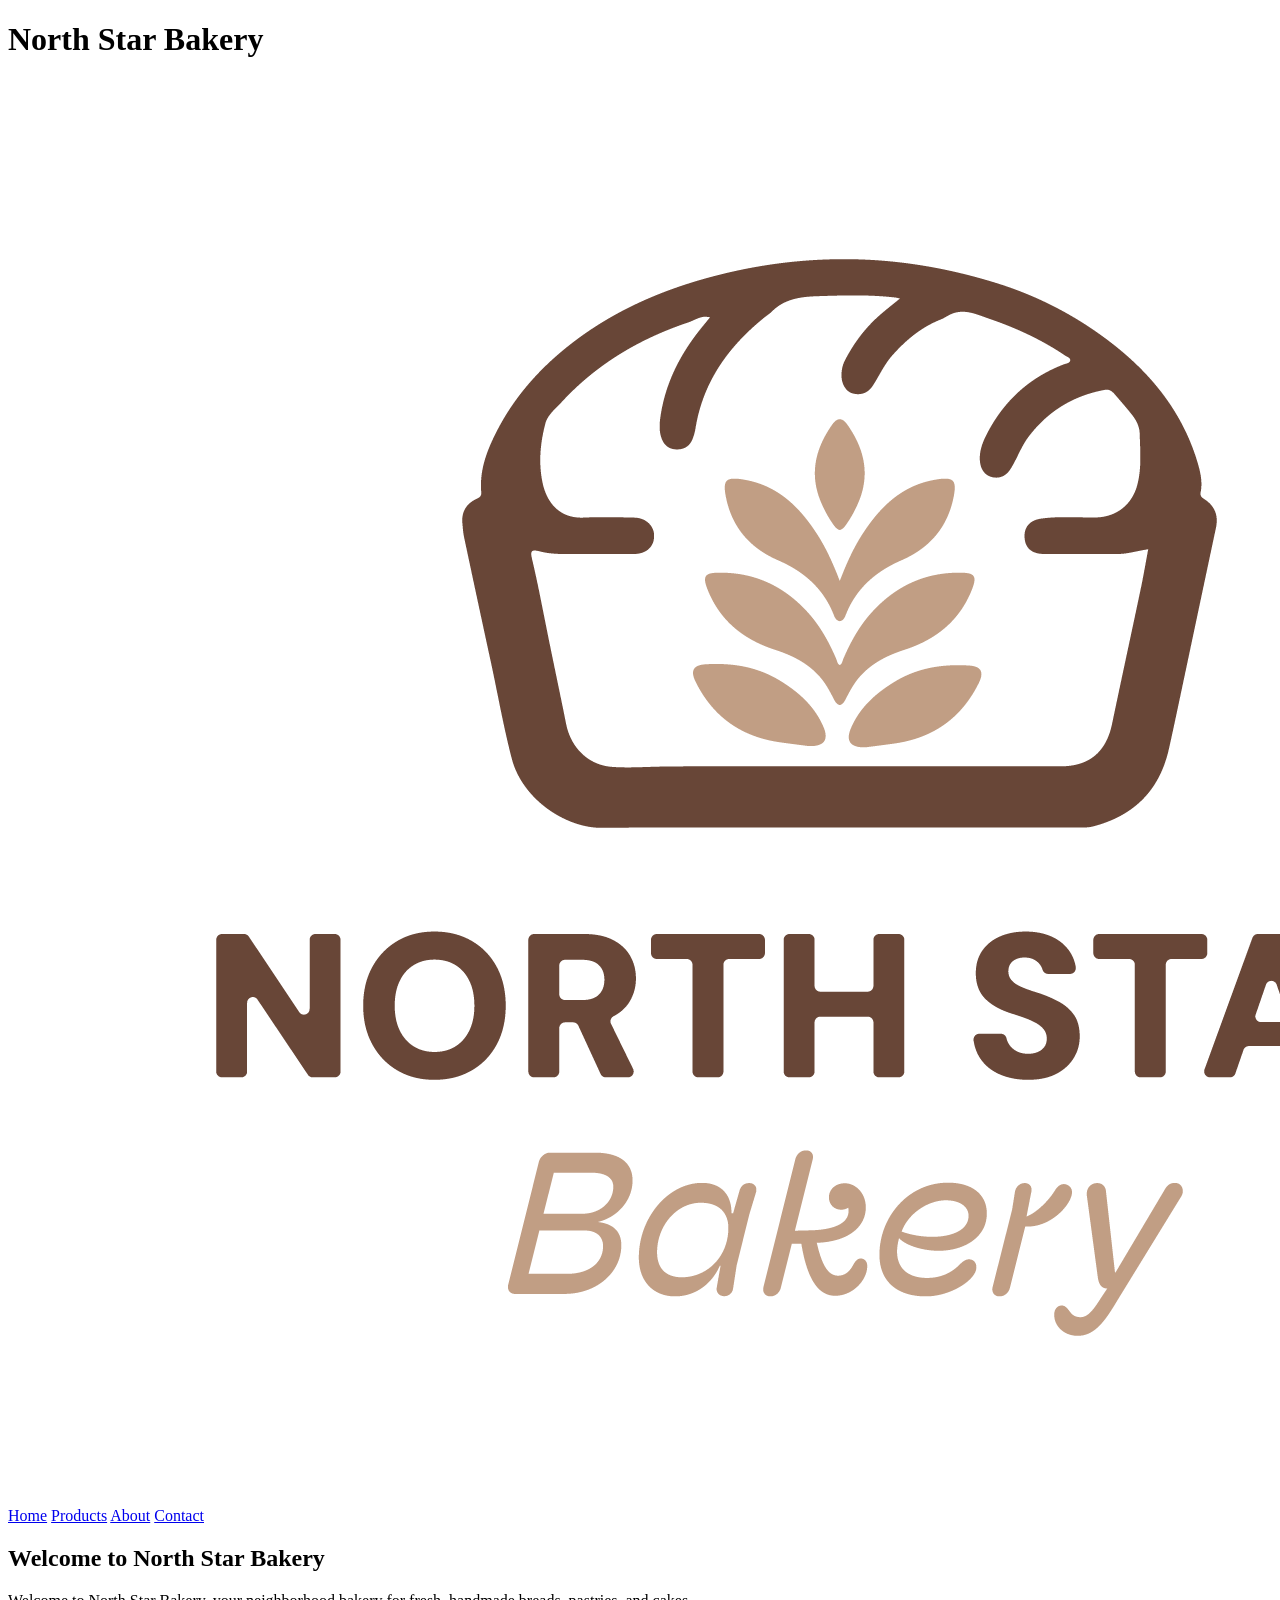
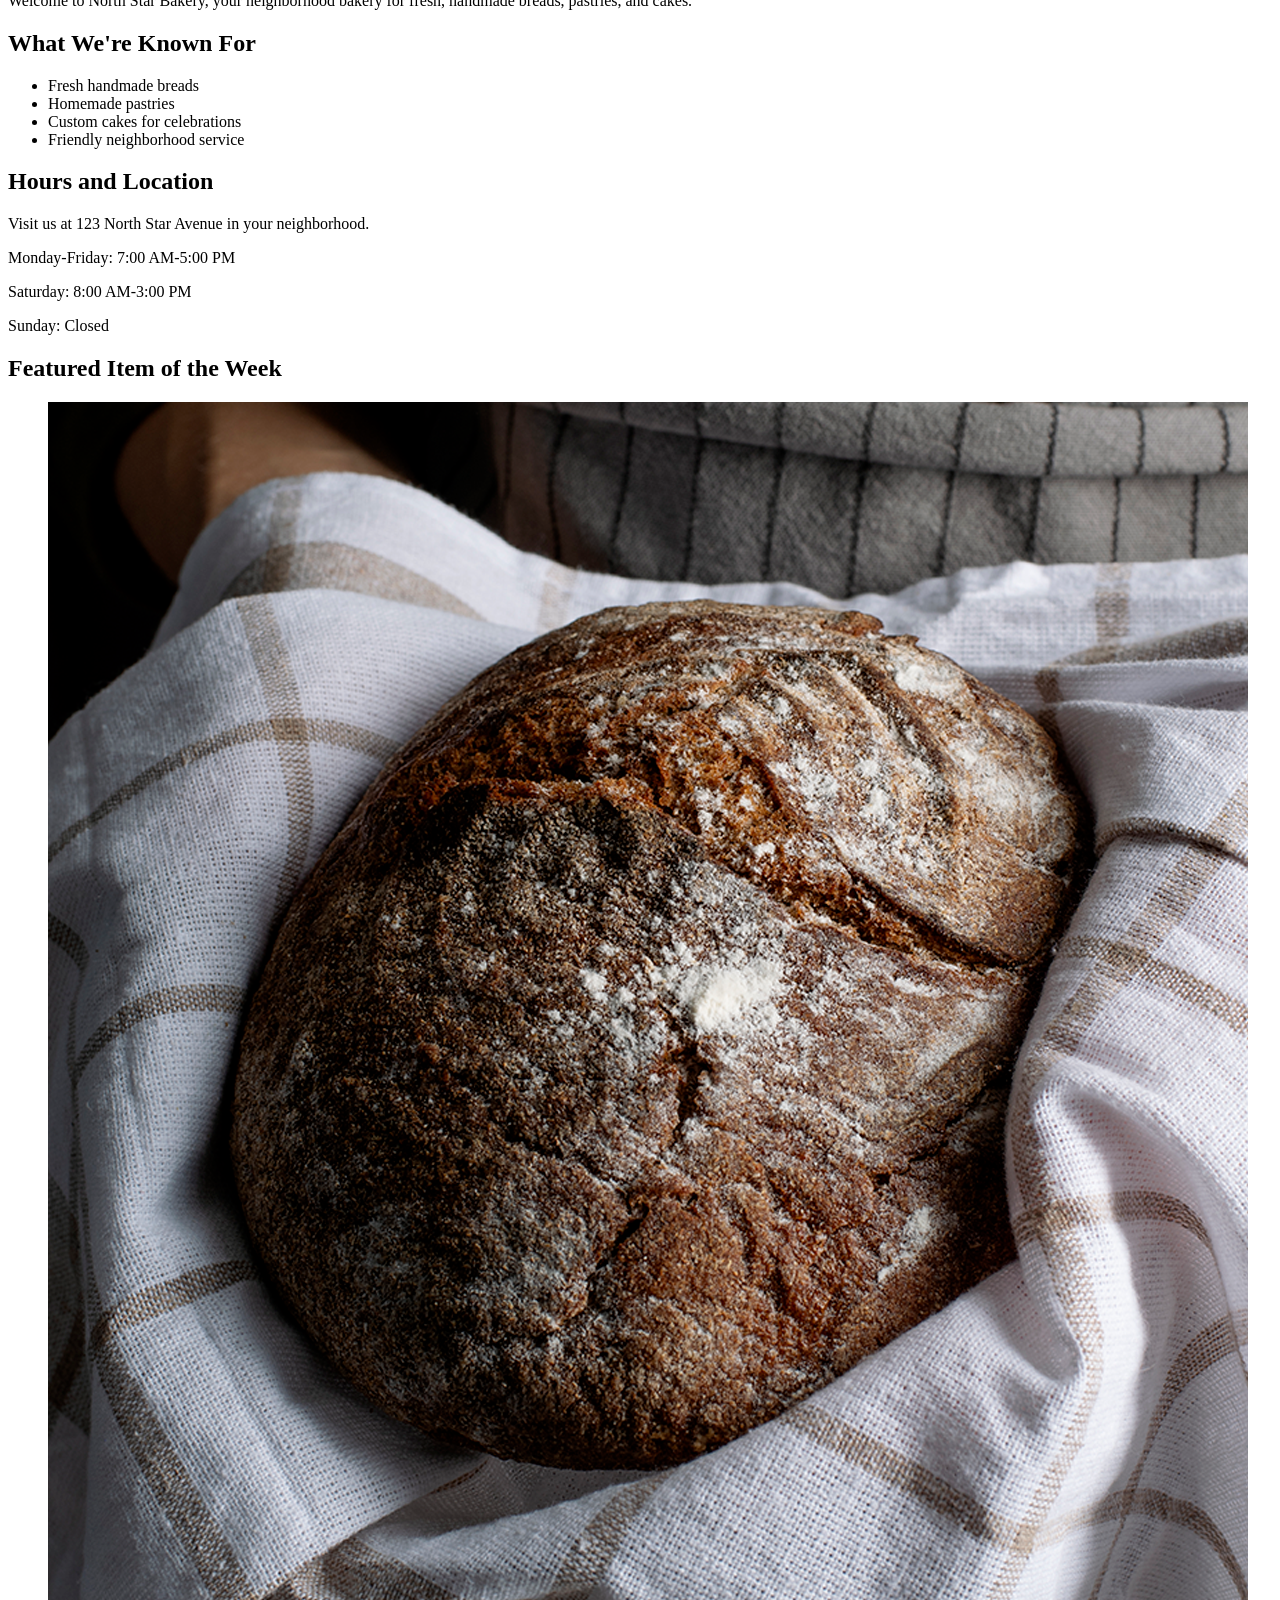
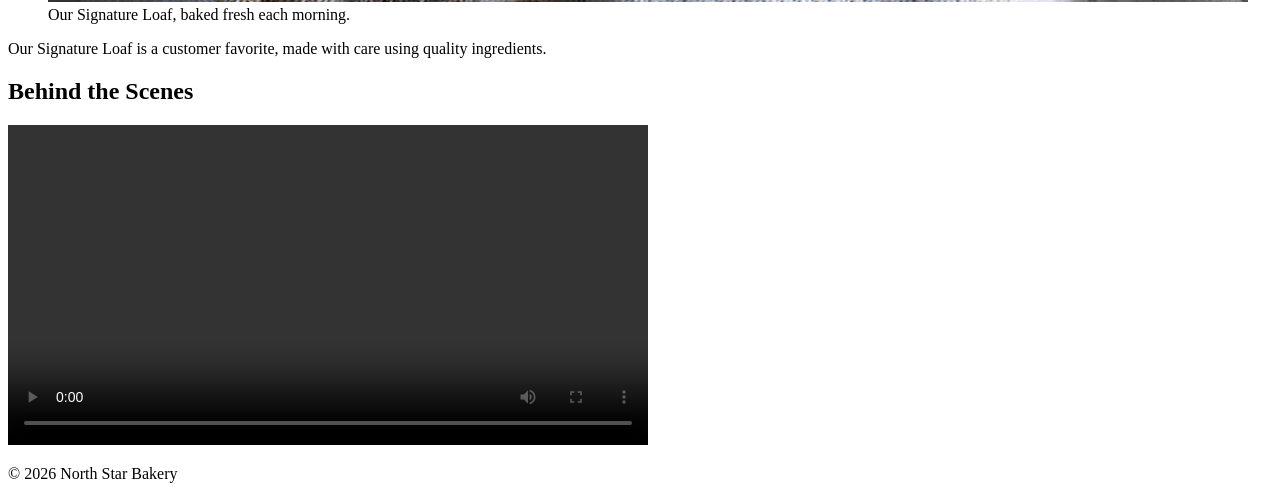
==== index.html @ 17632d76 "Add files via upload" ====
<!DOCTYPE html>

<html lang="en">

<head>

    <meta charset="UTF-8">

    <meta name="viewport" content="width=device-width, initial-scale=1.0">

    <title>North Star Bakery</title>

</head>

<body>
<header>

    <h1>North Star Bakery</h1>
<img src="bakery-logo_c.png" alt="North Star Bakery logo">
    <nav>

        <a href="index.html">Home</a>

        <a href="products.html">Products</a>

        <a href="about.html">About</a>

        <a href="contact.html">Contact</a>

    </nav>

</header>
<main>

    <section>

        <h2>Welcome to North Star Bakery</h2>

        <p>Welcome to North Star Bakery, your neighborhood bakery for fresh, handmade breads, pastries, and cakes.</p>

    </section>
<section>

    <h2>What We're Known For</h2>

    <ul>

        <li>Fresh handmade breads</li>

        <li>Homemade pastries</li>

        <li>Custom cakes for celebrations</li>

        <li>Friendly neighborhood service</li>

    </ul>

</section>
<section>

    <h2>Hours and Location</h2>

    <p>Visit us at 123 North Star Avenue in your neighborhood.</p>

    <p>Monday-Friday: 7:00 AM-5:00 PM</p>

    <p>Saturday: 8:00 AM-3:00 PM</p>

    <p>Sunday: Closed</p>

</section>
<section>

    <h2>Featured Item of the Week</h2>

    <figure>

        <img src="bakery-signature-loaf_c.png" alt="Freshly baked North Star signature loaf">

        <figcaption>Our Signature Loaf, baked fresh each morning.</figcaption>

    </figure>

    <p>Our Signature Loaf is a customer favorite, made with care using quality ingredients.</p>

<h2>Behind the Scenes</h2>

<video controls width="640">

    <source src="bakery-behind-scenes_c.mp4" type="video/mp4">

    Your browser does not support the video element.

</video>

</section>
</main>

<footer>
    <p>&copy; 2026 North Star Bakery</p>
</footer>

</body>
</html>
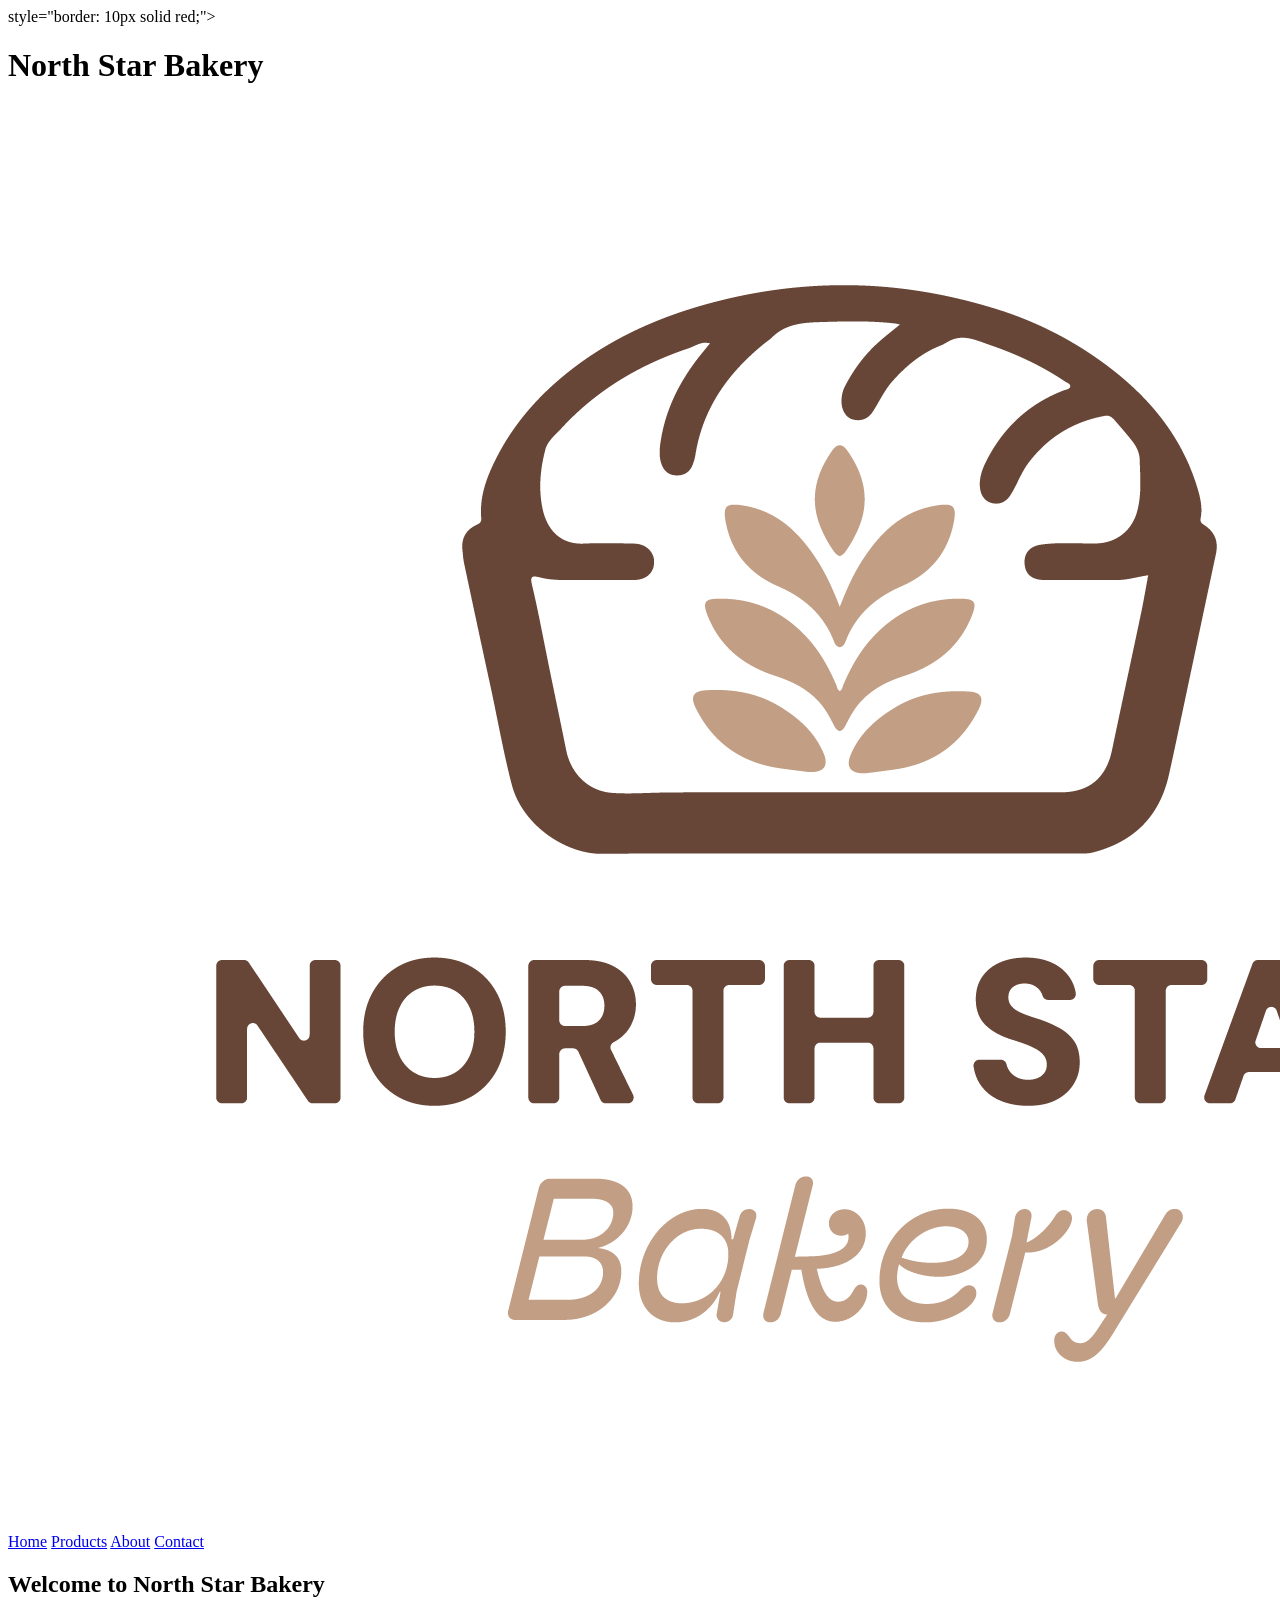
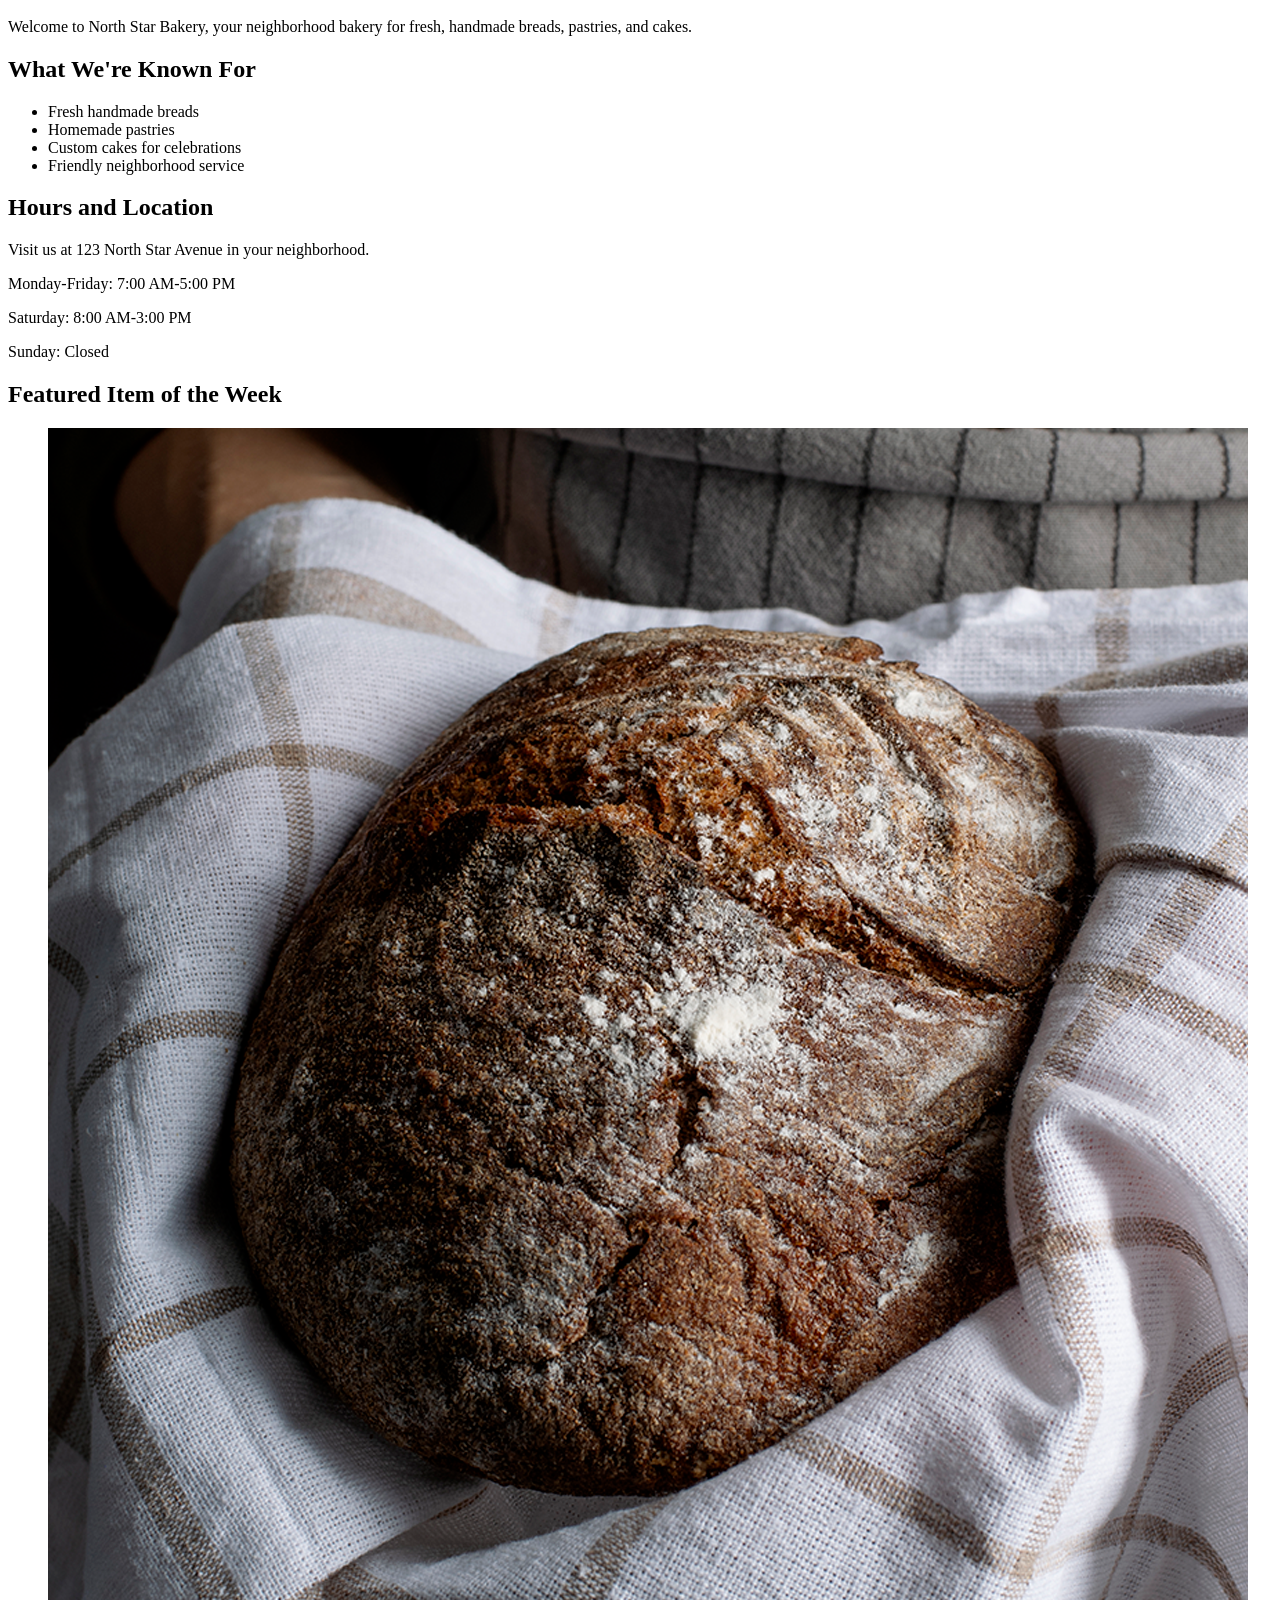
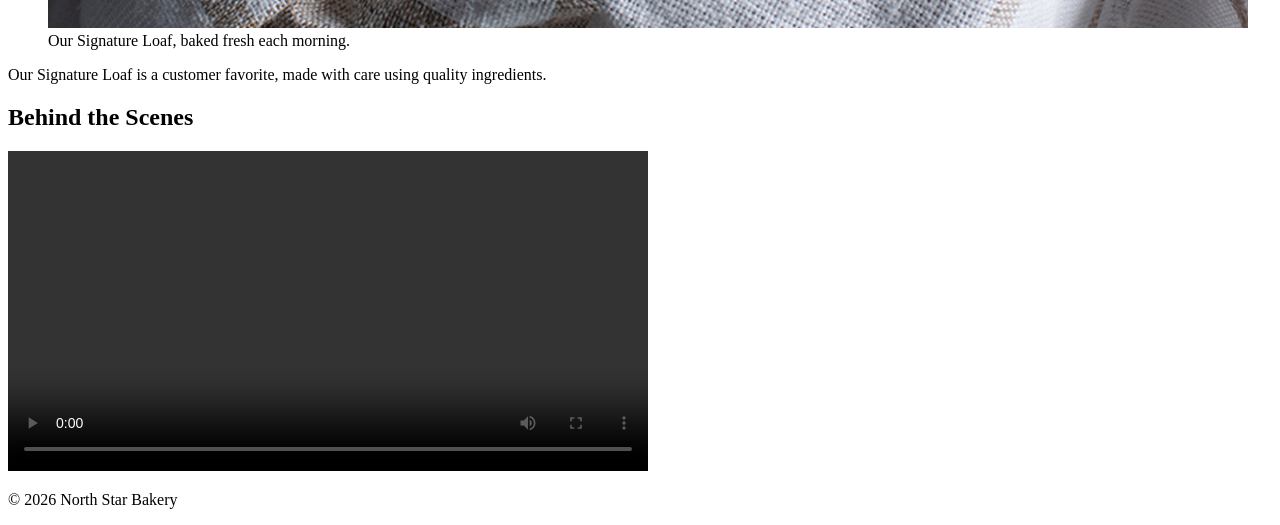
==== commit 776b8405: "Fix HTML structure and add border style" ====
--- a/index.html
+++ b/index.html
@@ -9,10 +9,11 @@
     <meta name="viewport" content="width=device-width, initial-scale=1.0">
 
     <title>North Star Bakery</title>
+    <link rel="sytlesheet" href="./style.css">
 
 </head>
 
-<body>
+<body> style="border: 10px solid red;">
 <header>
 
     <h1>North Star Bakery</h1>
@@ -101,4 +102,4 @@
 </footer>
 
 </body>
-</html>+</html>
--- a/style.css
+++ b/style.css
@@ -0,0 +1,217 @@
+/* North Star Bakery - Touchstone 3 */
+
+/* ===== Base / Mobile-First Styles ===== */
+
+* {
+    box-sizing: border-box;
+}
+
+body {
+    margin: 0;
+    font-family: Arial, sans-serif;
+    background-color: #fff8ed;
+    border: 10px solid red:
+    color: #4a3428;
+    line-height: 1.6;
+}
+
+header {
+    background-color: #6b4226;
+    color: white;
+    text-align: center;
+    padding: 1.5rem;
+}
+
+header h1 {
+    margin: 0 0 1rem;
+    font-size: 2rem;
+}
+
+header img {
+    width: 80px !important;
+    max-width: 80px !important;
+    height: auto !important;
+    display: block;
+    margin: 0 auto;
+}
+
+nav {
+    display: flex;
+    flex-direction: column;
+    gap: 0.5rem;
+    margin-top: 1rem;
+}
+
+nav a {
+    color: white;
+    text-decoration: none;
+    background-color: #c9943d;
+    padding: 0.7rem;
+    border-radius: 6px;
+}
+
+nav a:hover,
+nav a:focus {
+    background-color: #a96f25;
+    text-decoration: underline;
+}
+
+main {
+    max-width: 1100px;
+    margin: 0 auto;
+    padding: 1rem;
+}
+
+section {
+    background-color: white;
+    margin-bottom: 1.5rem;
+    padding: 1.5rem;
+    border-radius: 8px;
+}
+
+h2 {
+    color: #6b4226;
+    margin-top: 0;
+}
+
+h3 {
+    color: #a96f25;
+}
+
+img,
+video {
+    max-width: 100%;
+    height: auto;
+}
+
+figure {
+    margin: 1rem 0;
+}
+
+figcaption {
+    font-weight: bold;
+    color: #6b4226;
+}
+
+ul {
+    padding-left: 1.5rem;
+}
+
+li {
+    margin-bottom: 0.5rem;
+}
+
+/* Product page cards */
+
+.product-card {
+    margin-bottom: 1.5rem;
+}
+
+.product-card img {
+    border-radius: 6px;
+}
+
+/* Contact form */
+
+fieldset {
+    border: 2px solid #c9943d;
+    border-radius: 8px;
+    padding: 1rem;
+}
+
+legend {
+    font-weight: bold;
+    color: #6b4226;
+    padding: 0 0.5rem;
+}
+
+label {
+    display: block;
+    margin-top: 0.75rem;
+    font-weight: bold;
+}
+
+input,
+textarea {
+    width: 100%;
+    padding: 0.7rem;
+    margin-top: 0.25rem;
+    border: 1px solid #b8a18c;
+    border-radius: 5px;
+    font: inherit;
+}
+
+textarea {
+    min-height: 120px;
+}
+
+button {
+    margin-top: 1rem;
+    padding: 0.75rem 1.25rem;
+    background-color: #c9943d;
+    color: white;
+    border: none;
+    border-radius: 6px;
+    cursor: pointer;
+    font-weight: bold;
+}
+
+button:hover,
+button:focus {
+    background-color: #a96f25;
+}
+
+footer {
+    background-color: #6b4226;
+    color: white;
+    text-align: center;
+    padding: 1rem;
+    margin-top: 2rem;
+}
+
+/* ===== Larger Screens ===== */
+
+@media (min-width: 768px) {
+    header {
+        padding: 2rem;
+    }
+
+    nav {
+        flex-direction: row;
+        justify-content: center;
+        gap: 1rem;
+    }
+
+    nav a {
+        padding: 0.7rem 1.2rem;
+    }
+
+    main {
+        padding: 2rem;
+    }
+
+    .product-grid {
+        display: flex;
+        flex-wrap: wrap;
+        gap: 1.5rem;
+    }
+
+    .product-card {
+        flex: 1 1 28%;
+        margin-bottom: 0;
+    }
+
+    .about-content {
+        display: flex;
+        align-items: center;
+        gap: 2rem;
+    }
+
+    .about-content img {
+        flex: 1 1 40%;
+    }
+
+    .about-text {
+        flex: 1 1 60%;
+    }
+}
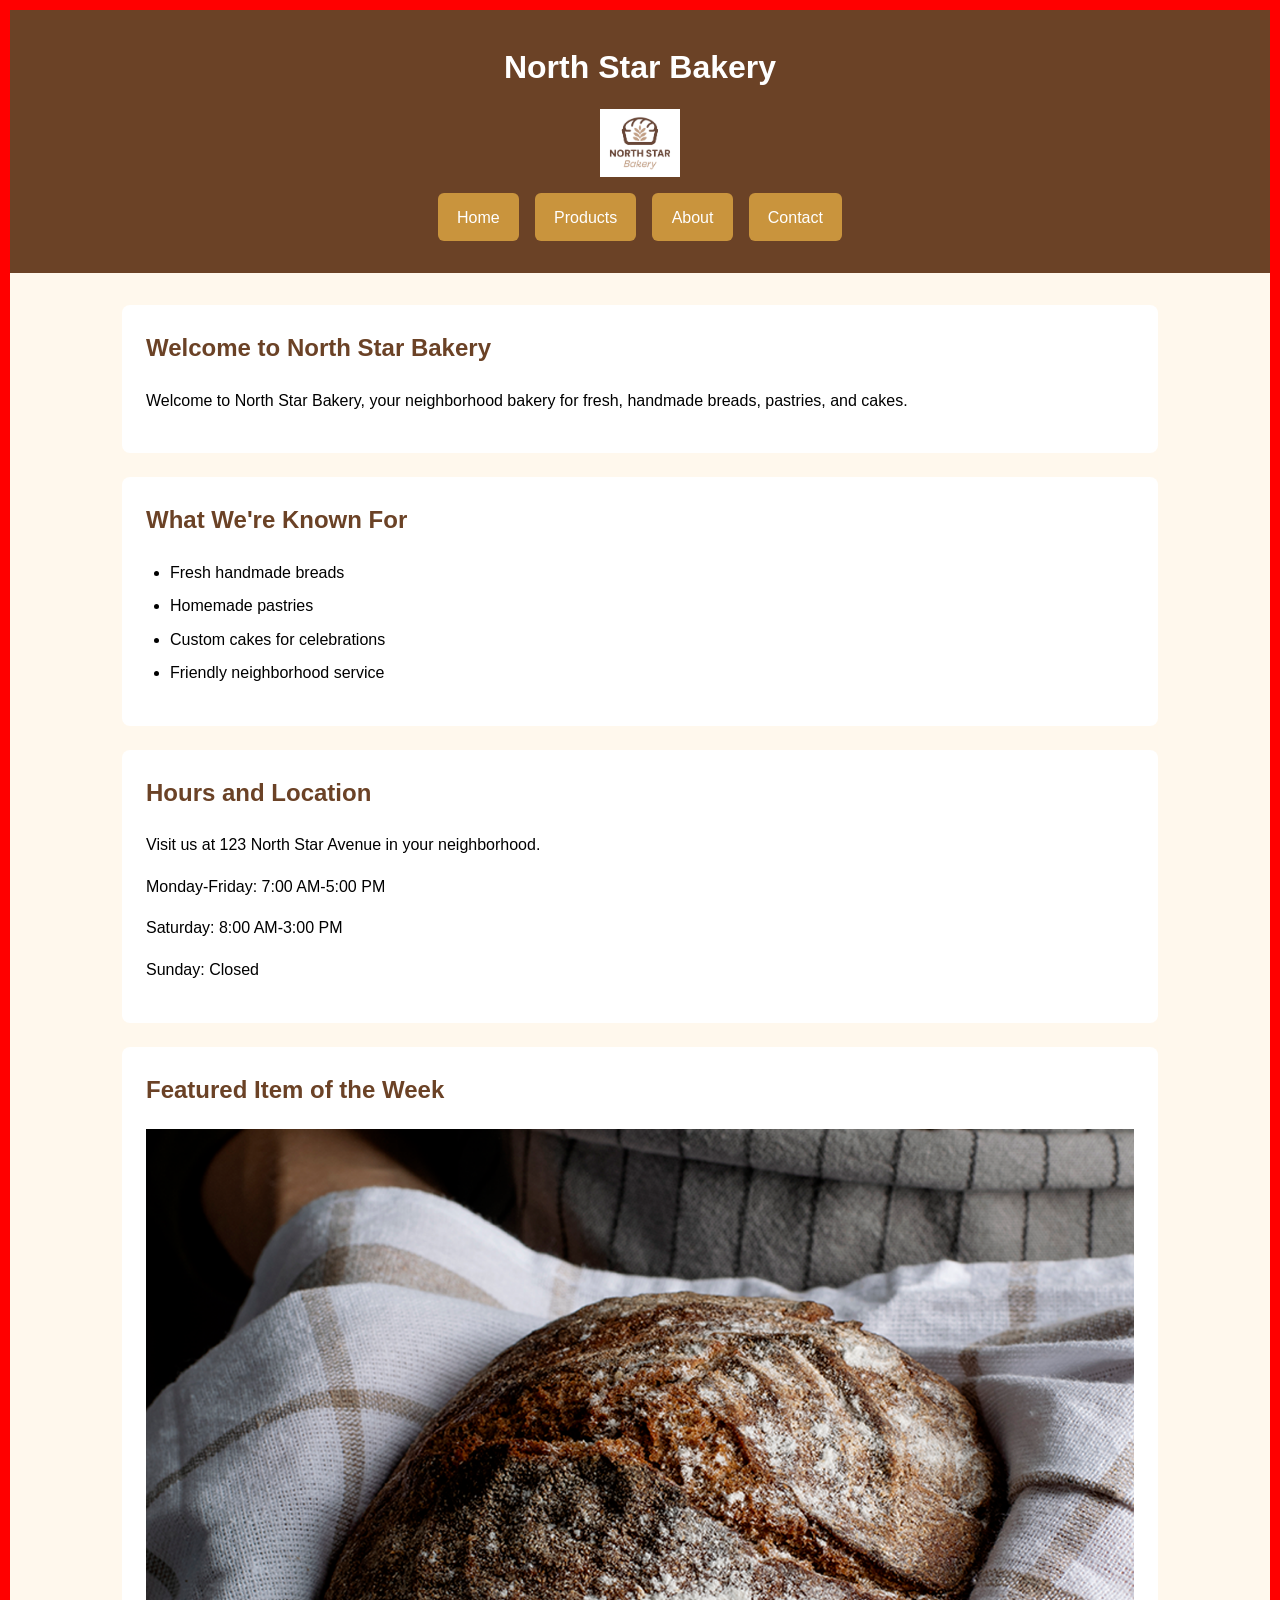
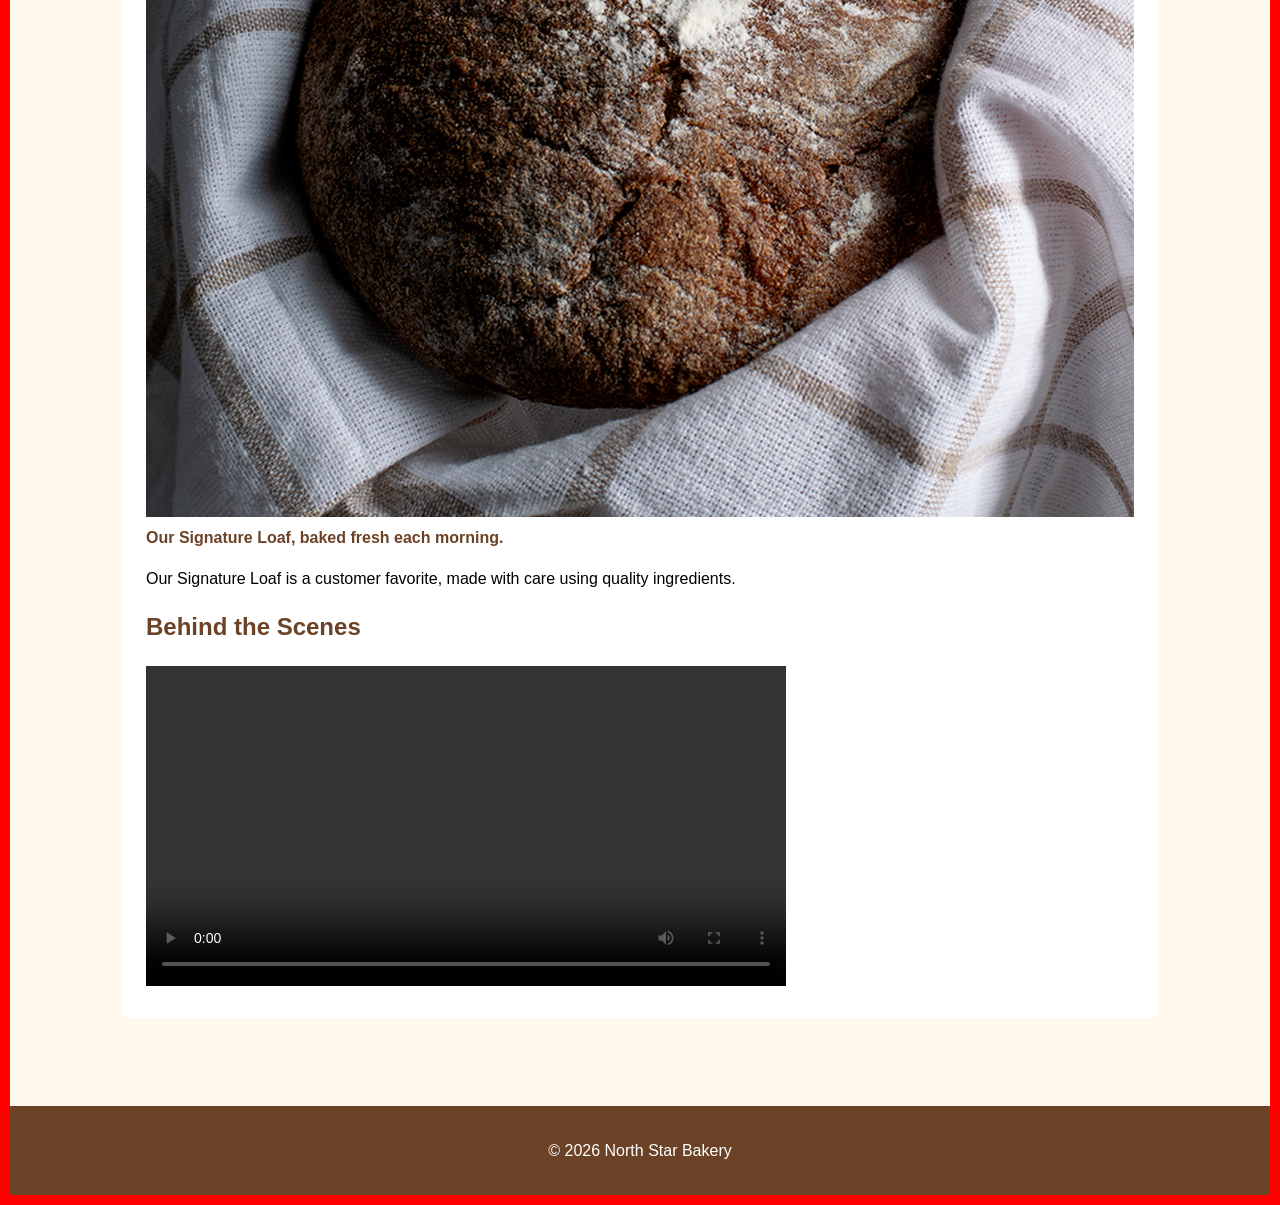
==== commit 847810c5: "Fix HTML syntax and stylesheet link" ====
--- a/index.html
+++ b/index.html
@@ -9,11 +9,11 @@
     <meta name="viewport" content="width=device-width, initial-scale=1.0">
 
     <title>North Star Bakery</title>
-    <link rel="sytlesheet" href="./style.css">
+    <link rel="stylesheet" href="./style.css">
 
 </head>
 
-<body> style="border: 10px solid red;">
+<body style="border: 10px solid red;">
 <header>
 
     <h1>North Star Bakery</h1>
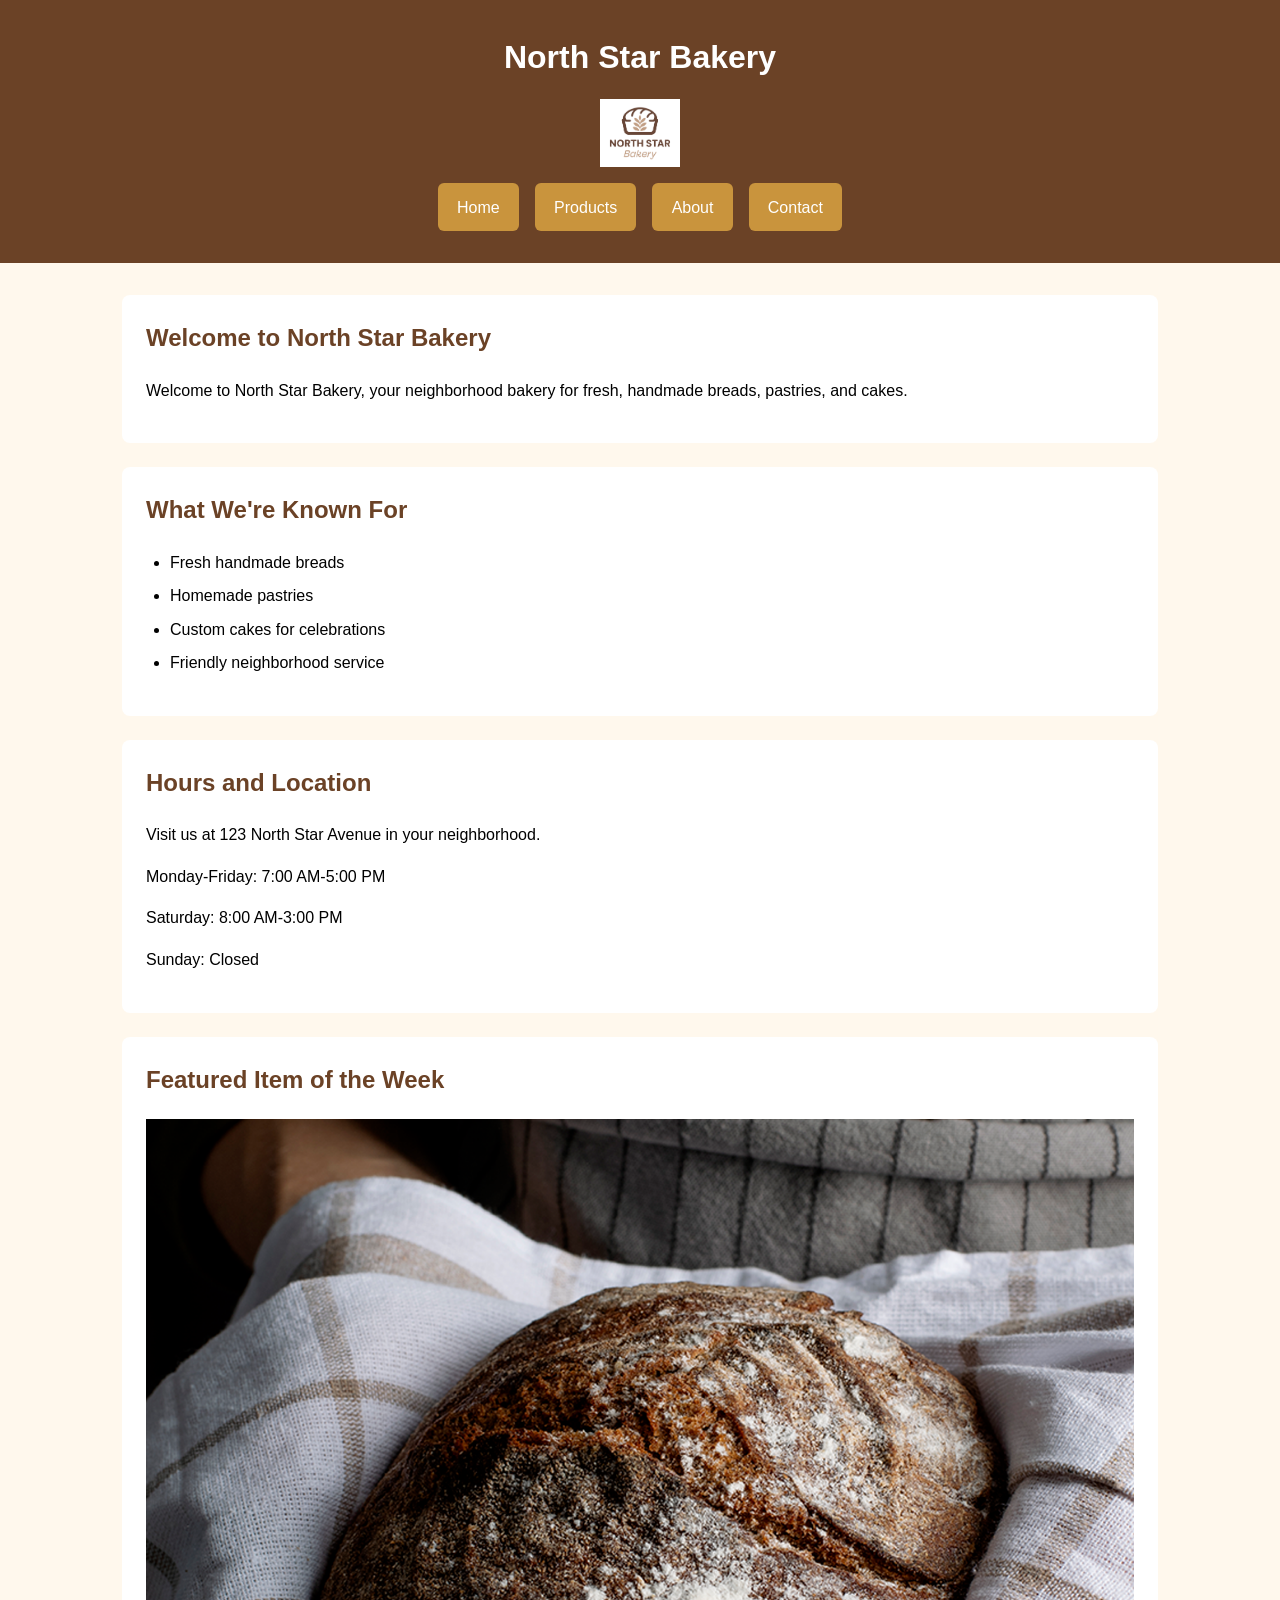
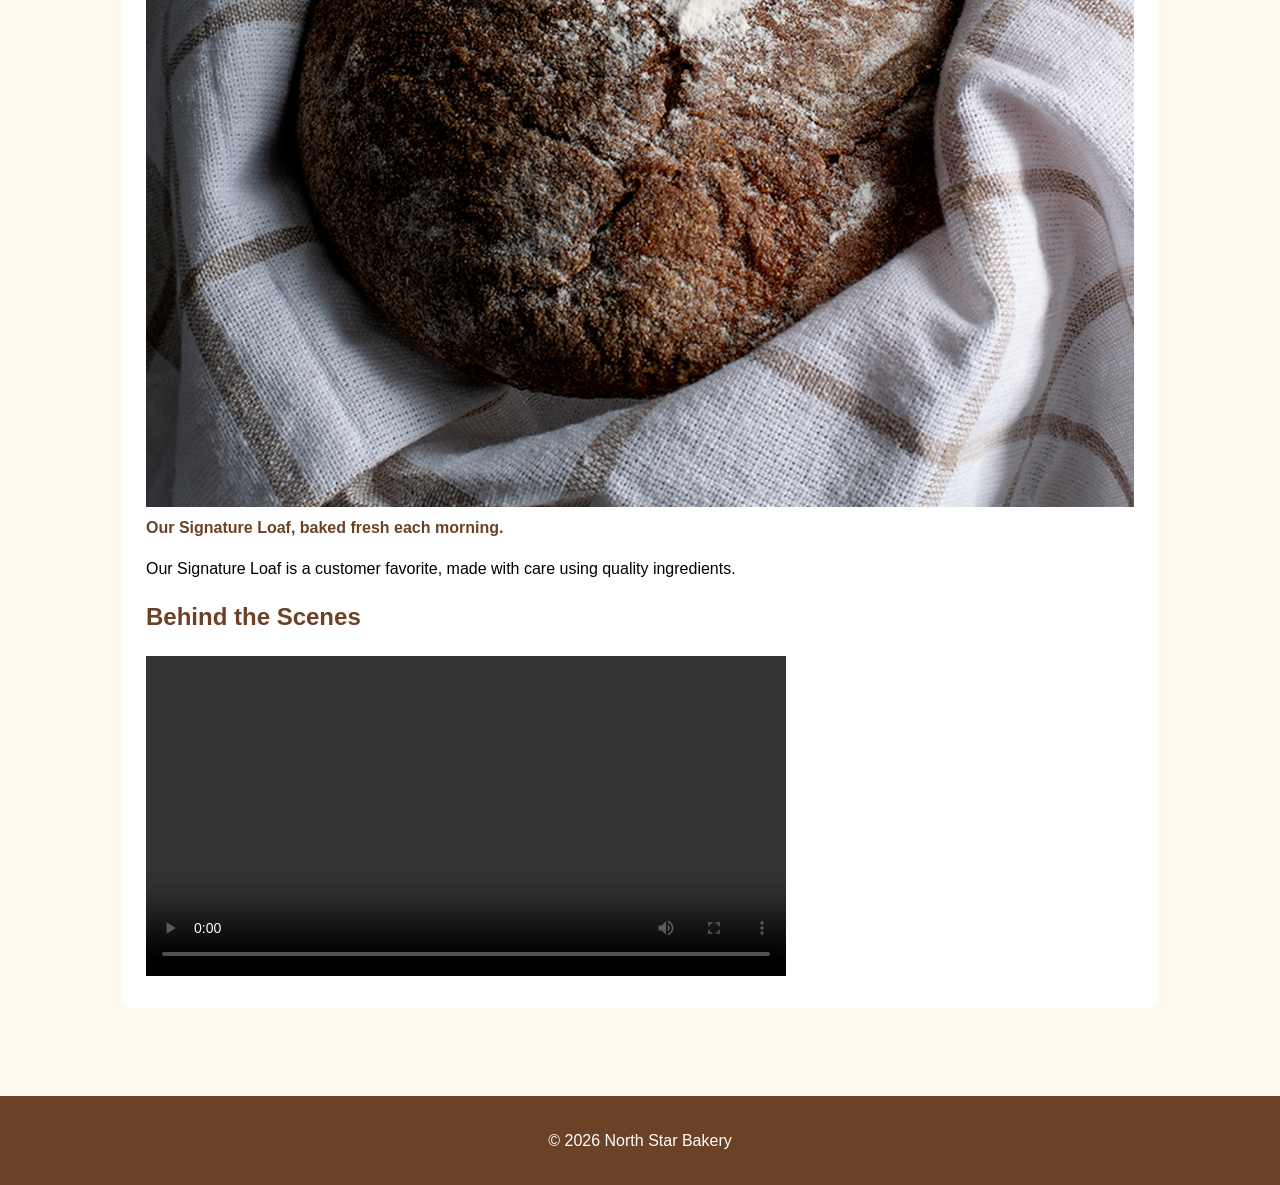
==== commit 87946235: "Refactor index.html for better structure Removed inline styles and cleaned up HTML structure." ====
--- a/index.html
+++ b/index.html
@@ -13,7 +13,7 @@
 
 </head>
 
-<body style="border: 10px solid red;">
+<body>
 <header>
 
     <h1>North Star Bakery</h1>
